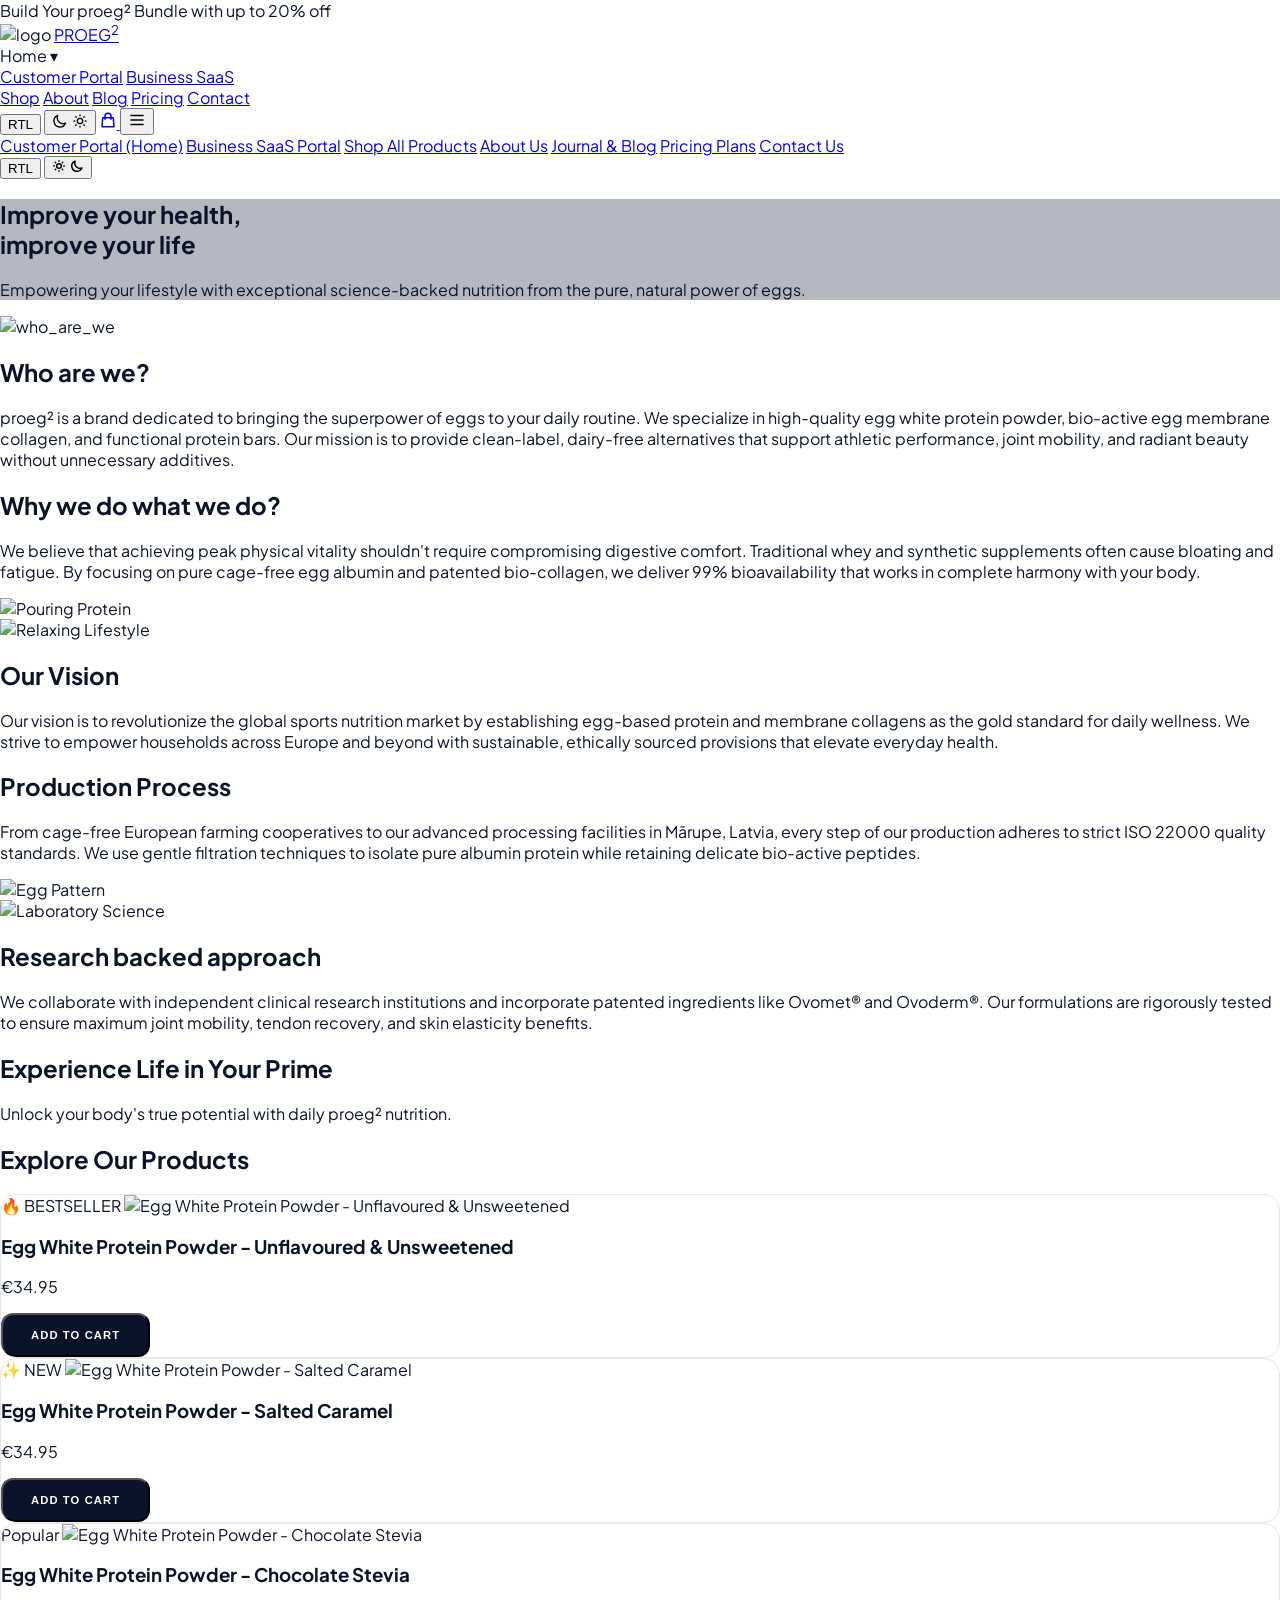
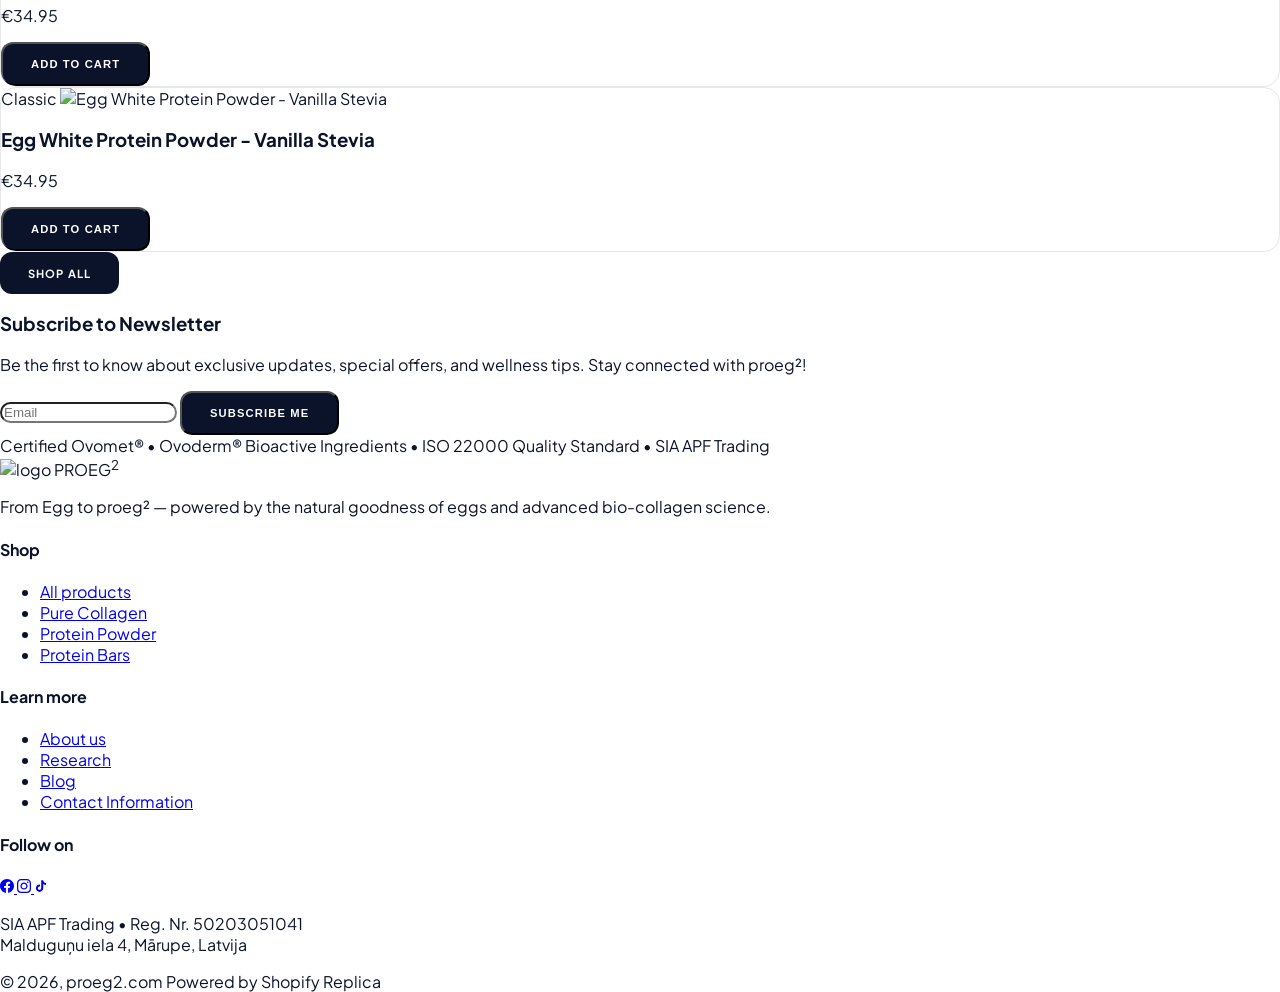
==== about.html @ e77e358c "first commit" ====
<!DOCTYPE html>
<html lang="en">
<head>
  <meta charset="UTF-8">
  <meta name="viewport" content="width=device-width, initial-scale=1.0">
  <title>About Us | PROEG²</title>
  <link rel="shortcut icon" href="https://encrypted-tbn0.gstatic.com/images?q=tbn:ANd9GcRHrYv7bQadLSGQkjXOU1Zk5vYmwK1VUJNSmIiHhdRuMA&s=10" type="image/x-icon">
  <script src="https://cdn.tailwindcss.com"></script>
  <script>tailwind.config = { darkMode: 'class' }</script>
  <link rel="stylesheet" href="css/style.css">
</head>
<body class="pt-[115px]">
  <script src="js/db.js"></script>
  <script src="js/layout.js"></script>

  <!-- Section 1: Hero Banner ("Improve your health, improve your life") -->
  <section class="py-40 sm:py-40 px-6 text-white bg-cover bg-center bg-no-repeat rounded-3xl mx-4 my-4 shadow-xl relative overflow-hidden" style="background-image: linear-gradient(rgba(11,19,43,0.3), rgba(11,19,43,0.3)), url('https://images.unsplash.com/photo-1455849318743-b2233052fcff?q=80&w=1169&auto=format&fit=crop&ixlib=rb-4.1.0&ixid=NHwxMjA3fDA%3D');">
    <div class="max-w-4xl mx-auto space-y-8 text-left">
      <h1 class="text-4xl sm:text-6xl font-black uppercase tracking-tight text-white drop-shadow-md">Improve your health,<br>improve your life</h1>
      <p class="text-xs sm:text-sm uppercase tracking-wider text-slate-100 max-w-lg leading-relaxed">
        Empowering your lifestyle with exceptional science-backed nutrition from the pure, natural power of eggs.
      </p>
    </div>
  </section>

  <!-- Section 2: "Who are we?" Block & Agrova Logo Card -->
  <section class="py-16 px-6 max-w-7xl mx-auto">
    <div class="grid grid-cols-1 md:grid-cols-2 gap-12 items-center">
      <div class="bg-[#F3B718] p-12 rounded-3xl flex items-center justify-center aspect-square shadow-md">
        <img src="https://encrypted-tbn0.gstatic.com/images?q=tbn:ANd9GcRhgHrJAhocIiGHB_Si2MSdqHKbkbe-d8N8qa_JxXQOLQ&s" alt="who_are_we">
      </div>
      <div class="space-y-4 text-left">
        <h2 class="text-3xl font-black uppercase text-[#0B132B] dark:text-white">Who are we?</h2>
        <p class="text-sm sm:text-xl uppercase tracking-wider text-slate-600 dark:text-slate-300 leading-relaxed">
          proeg² is a brand dedicated to bringing the superpower of eggs to your daily routine. We specialize in high-quality egg white protein powder, bio-active egg membrane collagen, and functional protein bars. Our mission is to provide clean-label, dairy-free alternatives that support athletic performance, joint mobility, and radiant beauty without unnecessary additives.
        </p>
      </div>
    </div>
  </section>

  <!-- Section 3: "Why we do what we do?" & Pouring Image -->
  <section class="py-16 px-6 max-w-7xl mx-auto">
    <div class="grid grid-cols-1 md:grid-cols-2 gap-12 items-center">
      <div class="space-y-4 text-left order-2 md:order-1">
        <h2 class="text-3xl font-black uppercase text-[#0B132B] dark:text-white">Why we do what we do?</h2>
        <p class="text-xs sm:text-xl uppercase tracking-wider text-slate-600 dark:text-slate-300 leading-relaxed">
          We believe that achieving peak physical vitality shouldn't require compromising digestive comfort. Traditional whey and synthetic supplements often cause bloating and fatigue. By focusing on pure cage-free egg albumin and patented bio-collagen, we deliver 99% bioavailability that works in complete harmony with your body.
        </p>
      </div>
      <div class="aspect-[4/3] rounded-3xl overflow-hidden shadow-lg order-1 md:order-2">
        <img src="https://cosmix.in/cdn/shop/files/1KGCUCatalogueCover.jpg?v=1735187739" alt="Pouring Protein" class="w-full h-full object-cover">
      </div>
    </div>
  </section>

  <!-- Section 4: "Our Vision" & Relaxing Reading Image -->
  <section class="py-16 px-6 max-w-7xl mx-auto">
    <div class="grid grid-cols-1 md:grid-cols-2 gap-12 items-center">
      <div class="aspect-[4/3] rounded-3xl overflow-hidden shadow-lg">
        <img src="https://encrypted-tbn0.gstatic.com/images?q=tbn:ANd9GcTeBN4BdNP7p4dYWYPqaXt-Iw6R7dIHi_GHtb4e9tsERQtrfMoThfOARpC_&s=10" alt="Relaxing Lifestyle" class="w-full h-full object-cover">
      </div>
      <div class="space-y-4 text-left">
        <h2 class="text-3xl font-black uppercase text-[#0B132B] dark:text-white">Our Vision</h2>
        <p class="text-xs sm:text-xl uppercase tracking-wider text-slate-600 dark:text-slate-300 leading-relaxed">
          Our vision is to revolutionize the global sports nutrition market by establishing egg-based protein and membrane collagens as the gold standard for daily wellness. We strive to empower households across Europe and beyond with sustainable, ethically sourced provisions that elevate everyday health.
        </p>
      </div>
    </div>
  </section>

  <!-- Section 5: "Production Process" & Egg Pattern Grid -->
  <section class="py-16 px-6 max-w-7xl mx-auto">
    <div class="grid grid-cols-1 md:grid-cols-2 gap-12 items-center">
      <div class="space-y-4 text-left order-2 md:order-1">
        <h2 class="text-3xl font-black uppercase text-[#0B132B] dark:text-white">Production Process</h2>
        <p class="text-xs sm:text-xl uppercase tracking-wider text-slate-600 dark:text-slate-300 leading-relaxed">
          From cage-free European farming cooperatives to our advanced processing facilities in Mārupe, Latvia, every step of our production adheres to strict ISO 22000 quality standards. We use gentle filtration techniques to isolate pure albumin protein while retaining delicate bio-active peptides.
        </p>
      </div>
      <div class="aspect-[4/3] rounded-3xl overflow-hidden shadow-lg bg-pink-50 flex items-center justify-center p-6 order-1 md:order-2">
        <img src="https://encrypted-tbn0.gstatic.com/images?q=tbn:ANd9GcSdPaXOQSrgtkwftWj5x4lKwKAigHtGsJKazDcutbpf-V_NB-Ke9am3cig&s=10" alt="Egg Pattern" class="w-full h-full object-cover rounded-2xl">
      </div>
    </div>
  </section>

  <!-- Section 6: "Research backed approach" & Laboratory Beakers -->
  <section class="py-16 px-6 max-w-7xl mx-auto">
    <div class="grid grid-cols-1 md:grid-cols-2 gap-12 items-center">
      <div class="aspect-[4/3] rounded-3xl overflow-hidden shadow-lg">
        <img src="https://images.unsplash.com/photo-1532187863486-abf9dbad1b69?auto=format&fit=crop&q=80&w=800" alt="Laboratory Science" class="w-full h-full object-cover">
      </div>
      <div class="space-y-4 text-left">
        <h2 class="text-3xl font-black uppercase text-[#0B132B] dark:text-white">Research backed approach</h2>
        <p class="text-xs sm:text-xl uppercase tracking-wider text-slate-600 dark:text-slate-300 leading-relaxed">
          We collaborate with independent clinical research institutions and incorporate patented ingredients like Ovomet® and Ovoderm®. Our formulations are rigorously tested to ensure maximum joint mobility, tendon recovery, and skin elasticity benefits.
        </p>
      </div>
    </div>
  </section>

  <!-- Section 7: "Experience Life in Your Prime" Banner -->
  <section class="py-16 px-6 max-w-7xl mx-auto text-center">
    <div class="bg-[#3B82F6] text-white py-16 px-8 rounded-3xl shadow-xl space-y-3">
      <h2 class="text-3xl sm:text-4xl font-black uppercase tracking-tight">Experience Life in Your Prime</h2>
      <p class="text-xs sm:text-sm uppercase tracking-widest text-blue-100">Unlock your body's true potential with daily proeg² nutrition.</p>
    </div>
  </section>

  <!-- Section 8: "Explore Our Products" Showcase Grid -->
  <section class="py-16 px-6 max-w-7xl mx-auto text-center space-y-8">
    <h2 class="text-3xl font-black uppercase text-[#0B132B] dark:text-white">Explore Our Products</h2>
    <div class="grid grid-cols-1 sm:grid-cols-2 lg:grid-cols-4 gap-6" id="aboutProductsGrid"></div>
    <div>
      <a href="products.html" class="proeg-btn inline-block">Shop All</a>
    </div>
  </section>

  <!-- Section 9: Newsletter Subscription (Peach Box) -->
  <section class="py-16 px-6 max-w-4xl mx-auto">
    <div class="bg-[#FFD8C2] dark:bg-slate-900 p-10 rounded-3xl text-center space-y-4 shadow-md">
      <h3 class="text-2xl font-black uppercase text-[#0B132B] dark:text-white">Subscribe to Newsletter</h3>
      <p class="text-xs uppercase tracking-wider text-slate-700 dark:text-slate-300">Be the first to know about exclusive updates, special offers, and wellness tips. Stay connected with proeg²!</p>
      <form onsubmit="event.preventDefault(); alert('Subscribed successfully!');" class="flex gap-2 max-w-md mx-auto pt-2">
        <input type="email" placeholder="Email" required class="flex-1 p-3.5 border border-slate-300 text-xs uppercase bg-white dark:bg-slate-800 text-slate-900 dark:text-white outline-none rounded-xl">
        <button type="submit" class="proeg-btn">Subscribe me</button>
      </form>
    </div>
  </section>

  <!-- Section 10: Brand Footnote & Certifications -->
  <section class="py-12 px-6 max-w-7xl mx-auto text-center text-xs uppercase tracking-widest text-slate-400 border-t border-slate-200 dark:border-slate-800">
    Certified Ovomet&reg; &bull; Ovoderm&reg; Bioactive Ingredients &bull; ISO 22000 Quality Standard &bull; SIA APF Trading
  </section>

  <script>
    document.addEventListener('DOMContentLoaded', () => {
      const grid = document.getElementById('aboutProductsGrid');
      if (grid && window.proegDB) {
        grid.innerHTML = proegDB.products.slice(0, 4).map(p => `
          <div class="proeg-card p-6 flex flex-col justify-between space-y-4 rounded-2xl shadow-sm">
            <div class="aspect-square bg-slate-50 dark:bg-slate-900 overflow-hidden relative rounded-xl">
              <span class="absolute top-2 left-2 bg-[#E63946] text-white text-[0.5rem] font-bold uppercase px-2 py-1 rounded-md">${p.badge}</span>
              <img src="${p.image}" alt="${p.name}" class="w-full h-full object-cover rounded-xl">
            </div>
            <div class="space-y-1 text-left">
              <h3 class="font-bold text-xs uppercase text-[#0B132B] dark:text-white">${p.name}</h3>
              <p class="font-black text-sm pt-1 text-[#0B132B] dark:text-white">&euro;${p.price.toFixed(2)}</p>
            </div>
            <button onclick="proegDB.addToCart('${p.id}'); " class="proeg-btn w-full">Add to Cart</button>
          </div>
        `).join('');
      }
    });
  </script>
</body>
</html>
---- css/style.css ----
@import url('https://fonts.googleapis.com/css2?family=Plus+Jakarta+Sans:wght@400;500;600;700;800&display=swap');

:root {
  --proeg-navy: #0B132B;
  --proeg-accent-red: #E63946;
  --proeg-bg: #FFFFFF;
}

body {
  font-family: 'Plus Jakarta Sans', sans-serif;
  background-color: var(--proeg-bg);
  color: var(--proeg-navy);
  margin: 0;
  padding: 0;
}

.dark body {
  background-color: #080C14;
  color: #F8F9FA;
}

@keyframes marquee {
  0% { transform: translateX(0%); }
  100% { transform: translateX(-50%); }
}

.animate-marquee {
  display: inline-block;
  white-space: nowrap;
  animation: marquee 30s linear infinite;
}

.proeg-card {
  background: #FFFFFF;
  border: 1px solid #E5E7EB;
  transition: all 0.3s ease;
  border-radius: 1rem;
  overflow: hidden;
}

.dark .proeg-card {
  background: #111827;
  border-color: #1F2937;
  color: #F8F9FA;
}

.proeg-card:hover {
  border-color: #0B132B;
  box-shadow: 0 12px 30px rgba(11, 19, 43, 0.08);
  transform: translateY(-2px);
}

.proeg-btn {
  display: inline-block;
  padding: 14px 28px;
  background: #0B132B;
  color: #FFFFFF;
  font-weight: 700;
  text-transform: uppercase;
  letter-spacing: 0.1em;
  font-size: 0.7rem;
  border-radius: 0.75rem;
  transition: all 0.3s ease;
  text-align: center;
  text-decoration: none;
}

.dark .proeg-btn {
  background: #FFFFFF;
  color: #0B132B;
}

.proeg-btn:hover {
  background: #E63946;
  color: #FFFFFF;
}

input, select, textarea {
  border-radius: 0.75rem !important;
}
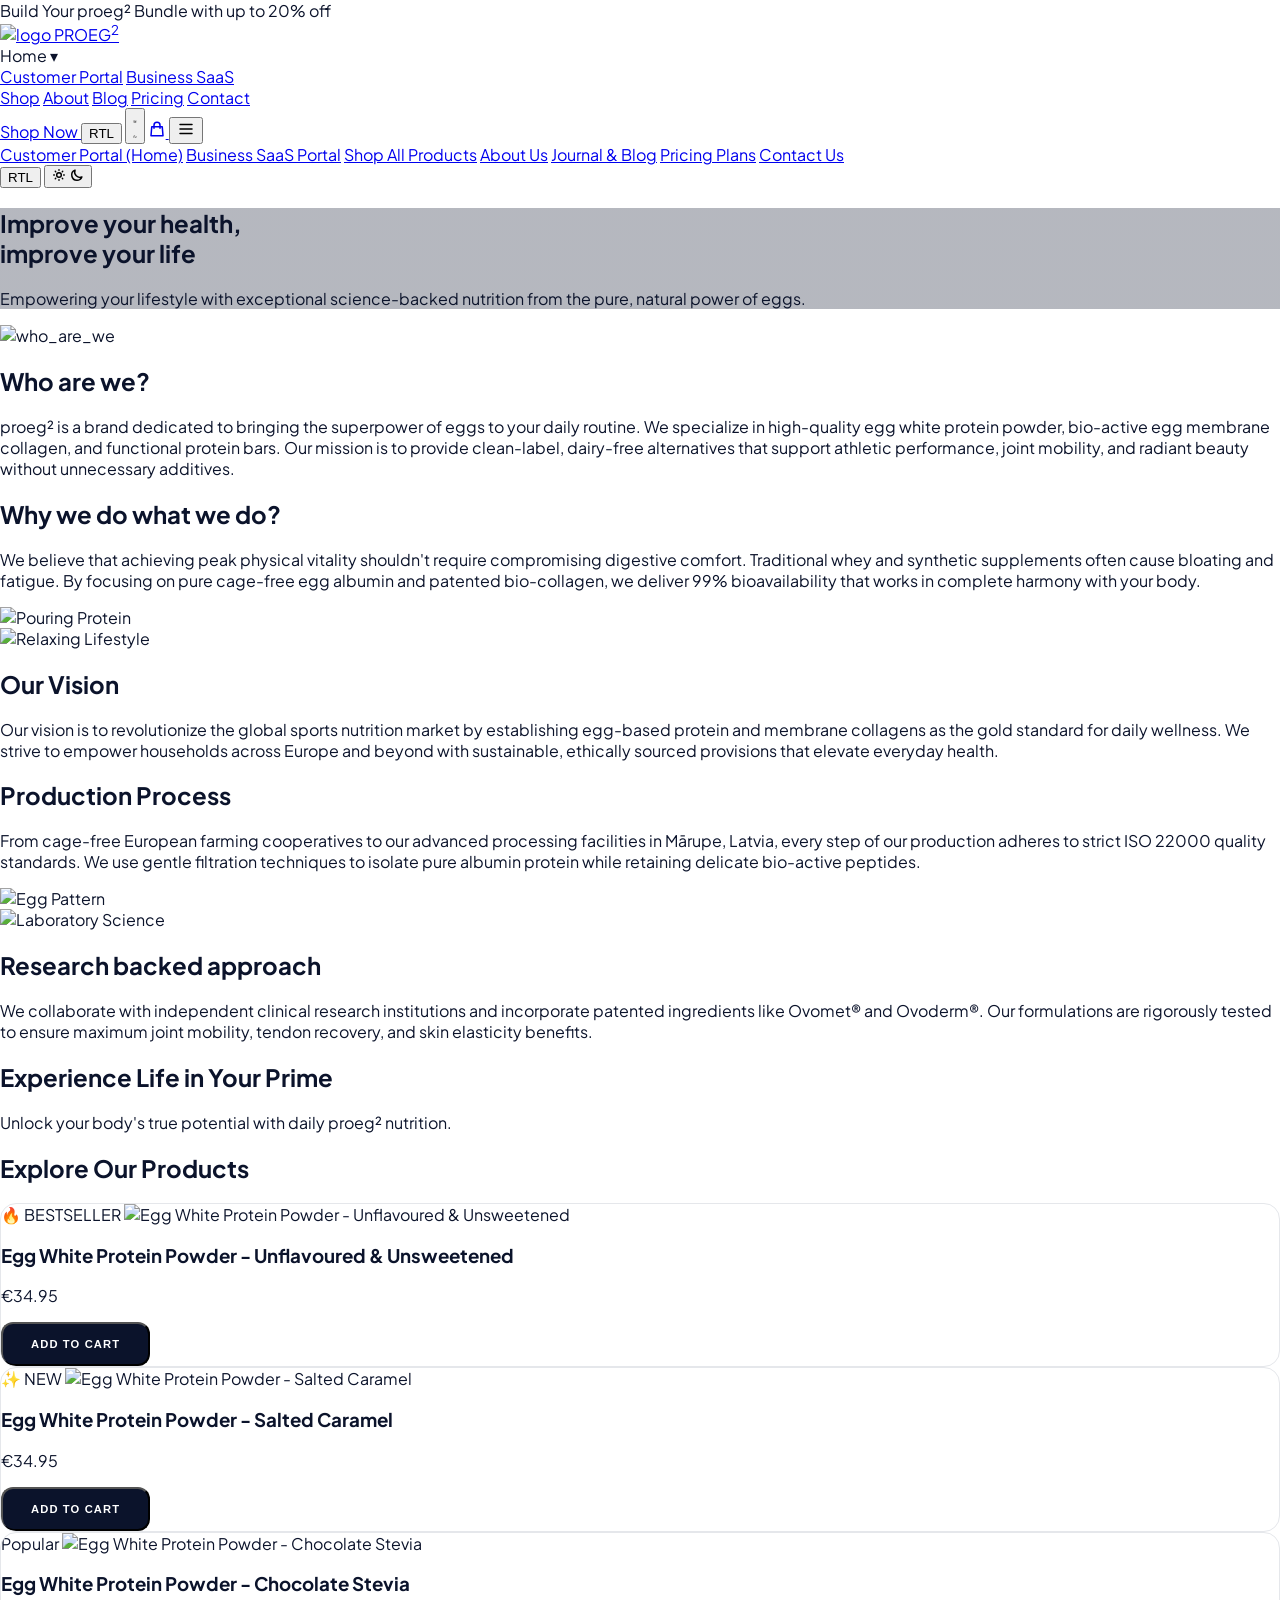
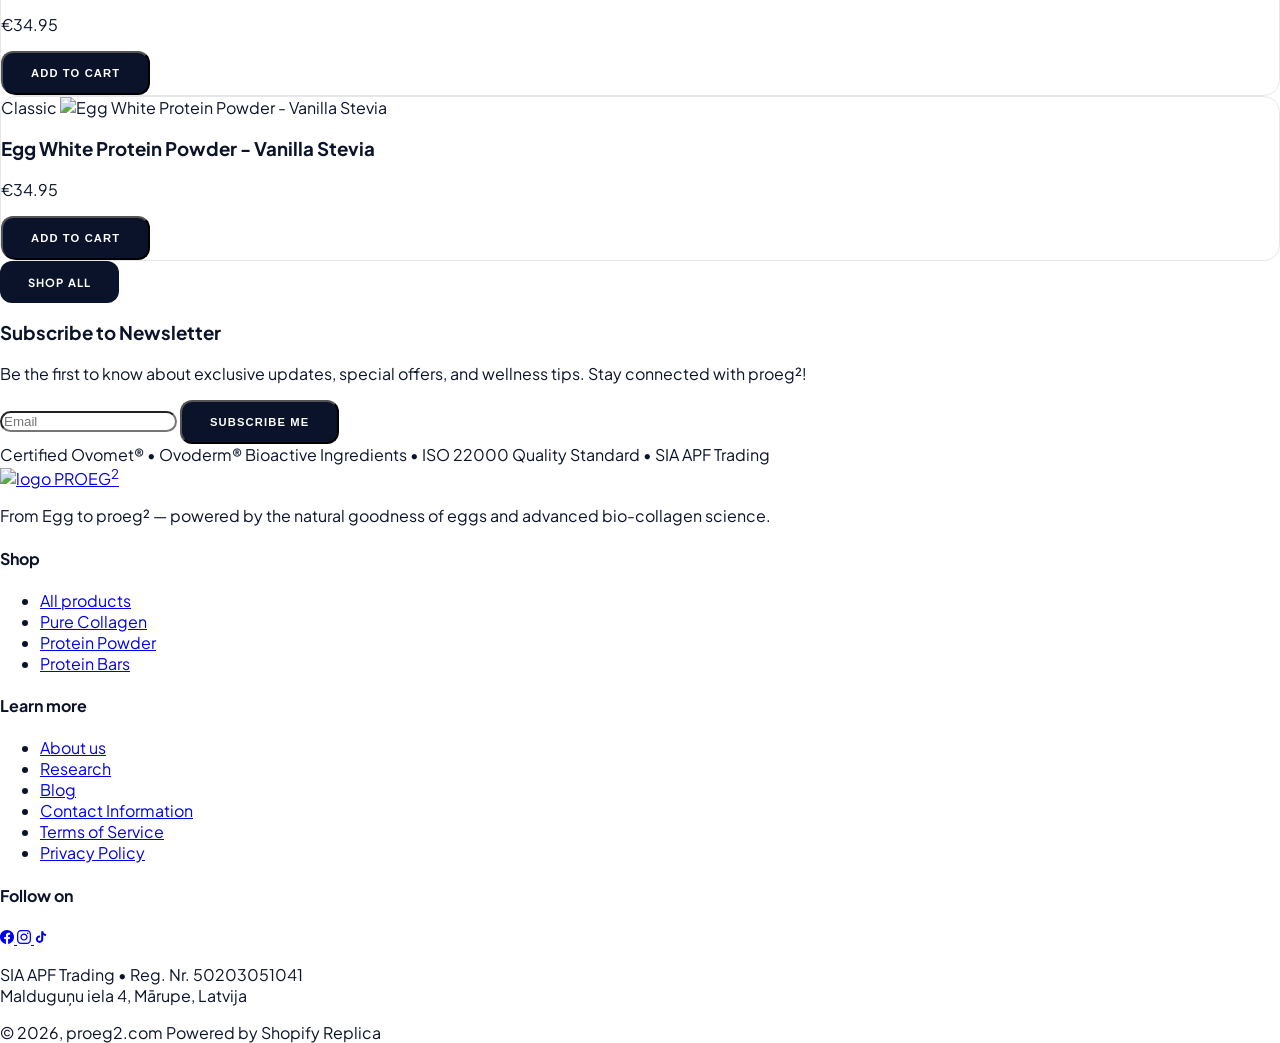
==== commit bed8b23e: "first commit" ====
--- a/about.html
+++ b/about.html
@@ -13,9 +13,9 @@
   <script src="js/db.js"></script>
   <script src="js/layout.js"></script>
 
-  <!-- Section 1: Hero Banner ("Improve your health, improve your life") -->
-  <section class="py-40 sm:py-40 px-6 text-white bg-cover bg-center bg-no-repeat rounded-3xl mx-4 my-4 shadow-xl relative overflow-hidden" style="background-image: linear-gradient(rgba(11,19,43,0.3), rgba(11,19,43,0.3)), url('https://images.unsplash.com/photo-1455849318743-b2233052fcff?q=80&w=1169&auto=format&fit=crop&ixlib=rb-4.1.0&ixid=NHwxMjA3fDA%3D');">
-    <div class="max-w-4xl mx-auto space-y-8 text-left">
+<!-- Section 1: Hero Banner ("Improve your health, improve your life") -->
+  <section class="py-40 sm:py-40 px-6 text-white bg-cover bg-center bg-no-repeat rounded-3xl mx-4 my-4 shadow-xl relative overflow-hidden flex items-center justify-center" style="background-image: linear-gradient(rgba(11,19,43,0.3), rgba(11,19,43,0.3)), url('https://images.unsplash.com/photo-1603201667106-0e3e0ae584c5?q=80&w=1234&auto=format&fit=crop&ixlib=rb-4.1.0&ixid=NHwxMjA3fDA%3D');">
+    <div class="max-w-4xl mx-auto space-y-8 text-center bg-blue-950/90 p-8 rounded-2xl flex flex-col items-center justify-center relative z-10">
       <h1 class="text-4xl sm:text-6xl font-black uppercase tracking-tight text-white drop-shadow-md">Improve your health,<br>improve your life</h1>
       <p class="text-xs sm:text-sm uppercase tracking-wider text-slate-100 max-w-lg leading-relaxed">
         Empowering your lifestyle with exceptional science-backed nutrition from the pure, natural power of eggs.
@@ -115,14 +115,16 @@
     </div>
   </section>
 
-  <!-- Section 9: Newsletter Subscription (Peach Box) -->
+ <!-- Section 9: Newsletter Subscription (Peach Box) -->
   <section class="py-16 px-6 max-w-4xl mx-auto">
-    <div class="bg-[#FFD8C2] dark:bg-slate-900 p-10 rounded-3xl text-center space-y-4 shadow-md">
+    <div class="bg-[#FFD8C2] dark:bg-slate-900 p-6 sm:p-10 rounded-3xl text-center space-y-4 shadow-md">
       <h3 class="text-2xl font-black uppercase text-[#0B132B] dark:text-white">Subscribe to Newsletter</h3>
       <p class="text-xs uppercase tracking-wider text-slate-700 dark:text-slate-300">Be the first to know about exclusive updates, special offers, and wellness tips. Stay connected with proeg²!</p>
-      <form onsubmit="event.preventDefault(); alert('Subscribed successfully!');" class="flex gap-2 max-w-md mx-auto pt-2">
-        <input type="email" placeholder="Email" required class="flex-1 p-3.5 border border-slate-300 text-xs uppercase bg-white dark:bg-slate-800 text-slate-900 dark:text-white outline-none rounded-xl">
-        <button type="submit" class="proeg-btn">Subscribe me</button>
+      
+      <!-- Responsive stack on mobile (flex-col), side-by-side on sm+ screens (flex-row) -->
+      <form onsubmit="event.preventDefault(); alert('Subscribed successfully!');" class="flex flex-col sm:flex-row gap-3 max-w-md mx-auto pt-2">
+        <input type="email" placeholder="Email" required class="w-full sm:flex-1 p-3.5 border border-slate-300 text-xs uppercase bg-white dark:bg-slate-800 text-slate-900 dark:text-white outline-none rounded-xl">
+        <button type="submit" class="w-full sm:w-auto proeg-btn">Subscribe me</button>
       </form>
     </div>
   </section>
